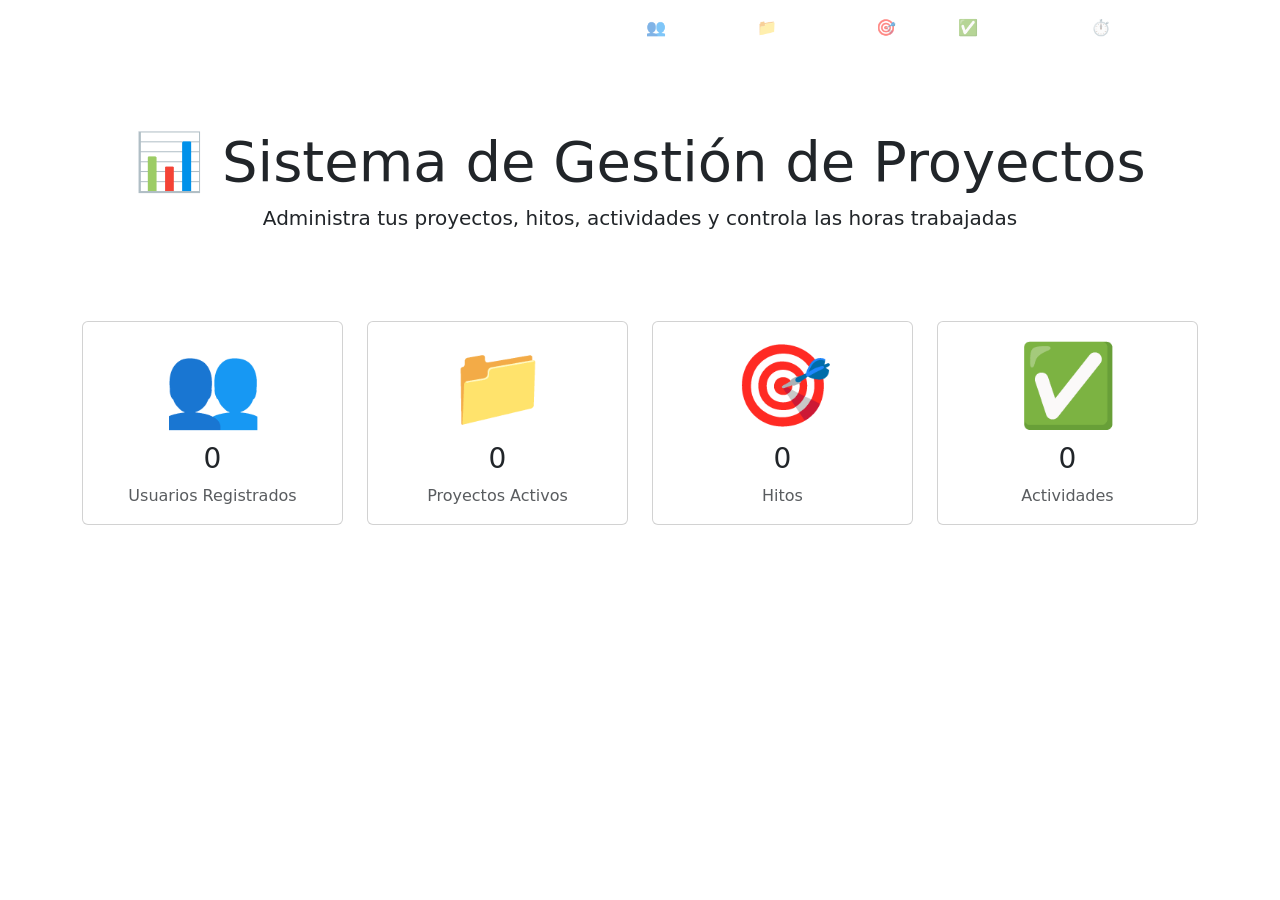
==== src/main/resources/templates/index.html @ f4c06f82 "frontal" ====
<!DOCTYPE html>
<html xmlns:th="http://www.thymeleaf.org">
<head>
    <meta charset="UTF-8">
    <meta name="viewport" content="width=device-width, initial-scale=1.0">
    <title>Sistema de Gestión de Proyectos</title>
    <!-- Bootstrap CSS -->
    <link href="https://cdn.jsdelivr.net/npm/bootstrap@5.1.3/dist/css/bootstrap.min.css" rel="stylesheet">
    <!-- CSS Propio -->
    <link rel="stylesheet" th:href="@{/css/style.css}">
</head>
<body>
    <nav class="navbar navbar-expand-lg navbar-dark">
        <div class="container">
            <a class="navbar-brand" th:href="@{/}">Sistema de Gestión</a>
            <button class="navbar-toggler" type="button" data-bs-toggle="collapse" data-bs-target="#navbarNav">
                <span class="navbar-toggler-icon"></span>
            </button>
            <div class="collapse navbar-collapse" id="navbarNav">
                <ul class="navbar-nav ms-auto">
                    <li class="nav-item">
                        <a class="nav-link" th:href="@{/usuarios}">👥 Usuarios</a>
                    </li>
                    <li class="nav-item">
                        <a class="nav-link" th:href="@{/proyectos}">📁 Proyectos</a>
                    </li>
                    <li class="nav-item">
                        <a class="nav-link" th:href="@{/hitos}">🎯 Hitos</a>
                    </li>
                    <li class="nav-item">
                        <a class="nav-link" th:href="@{/actividades}">✅ Actividades</a>
                    </li>
                    <li class="nav-item">
                        <a class="nav-link" th:href="@{/registros}">⏱️ Registros</a>
                    </li>
                </ul>
            </div>
        </div>
    </nav>

    <div class="container mt-4">
        <div class="hero-section text-center p-5 mb-4 rounded">
            <h1 class="display-4">📊 Sistema de Gestión de Proyectos</h1>
            <p class="lead">Administra tus proyectos, hitos, actividades y controla las horas trabajadas</p>
        </div>

        <div class="row g-4">
            <div class="col-md-3">
                <a th:href="@{/usuarios}" class="text-decoration-none">
                    <div class="card dashboard-card text-center">
                        <div class="card-body">
                            <div class="display-1">👥</div>
                            <h3 id="totalUsuariosDashboard" class="card-title mt-2">0</h3>
                            <p class="card-text text-muted">Usuarios Registrados</p>
                        </div>
                    </div>
                </a>
            </div>
            <div class="col-md-3">
                <a th:href="@{/proyectos}" class="text-decoration-none">
                    <div class="card dashboard-card text-center">
                        <div class="card-body">
                            <div class="display-1">📁</div>
                            <h3 id="totalProyectosDashboard" class="card-title mt-2">0</h3>
                            <p class="card-text text-muted">Proyectos Activos</p>
                        </div>
                    </div>
                </a>
            </div>
            <div class="col-md-3">
                <a th:href="@{/hitos}" class="text-decoration-none">
                    <div class="card dashboard-card text-center">
                        <div class="card-body">
                            <div class="display-1">🎯</div>
                            <h3 id="totalHitosDashboard" class="card-title mt-2">0</h3>
                            <p class="card-text text-muted">Hitos</p>
                        </div>
                    </div>
                </a>
            </div>
            <div class="col-md-3">
                <a th:href="@{/actividades}" class="text-decoration-none">
                    <div class="card dashboard-card text-center">
                        <div class="card-body">
                            <div class="display-1">✅</div>
                            <h3 id="totalActividadesDashboard" class="card-title mt-2">0</h3>
                            <p class="card-text text-muted">Actividades</p>
                        </div>
                    </div>
                </a>
            </div>
        </div>
    </div>

    <!-- Bootstrap JS -->
    <script src="https://cdn.jsdelivr.net/npm/bootstrap@5.1.3/dist/js/bootstrap.bundle.min.js"></script>
    <script>
        const API_URL = 'http://localhost:8080';
        const auth = btoa('admin:admin123');

        async function cargarDashboard() {
            try {
                const [usuarios, proyectos, hitos, actividades] = await Promise.all([
                    fetch(`${API_URL}/usuarios`, { headers: { 'Authorization': `Basic ${auth}` } }).then(r => r.json()),
                    fetch(`${API_URL}/proyectos`, { headers: { 'Authorization': `Basic ${auth}` } }).then(r => r.json()),
                    fetch(`${API_URL}/hitos`, { headers: { 'Authorization': `Basic ${auth}` } }).then(r => r.json()),
                    fetch(`${API_URL}/actividades`, { headers: { 'Authorization': `Basic ${auth}` } }).then(r => r.json())
                ]);

                document.getElementById('totalUsuariosDashboard').textContent = usuarios.length;
                document.getElementById('totalProyectosDashboard').textContent = proyectos.length;
                document.getElementById('totalHitosDashboard').textContent = hitos.length;
                document.getElementById('totalActividadesDashboard').textContent = actividades.length;
            } catch (error) {
                console.error('Error cargando dashboard:', error);
            }
        }

        cargarDashboard();
    </script>
</body>
</html>
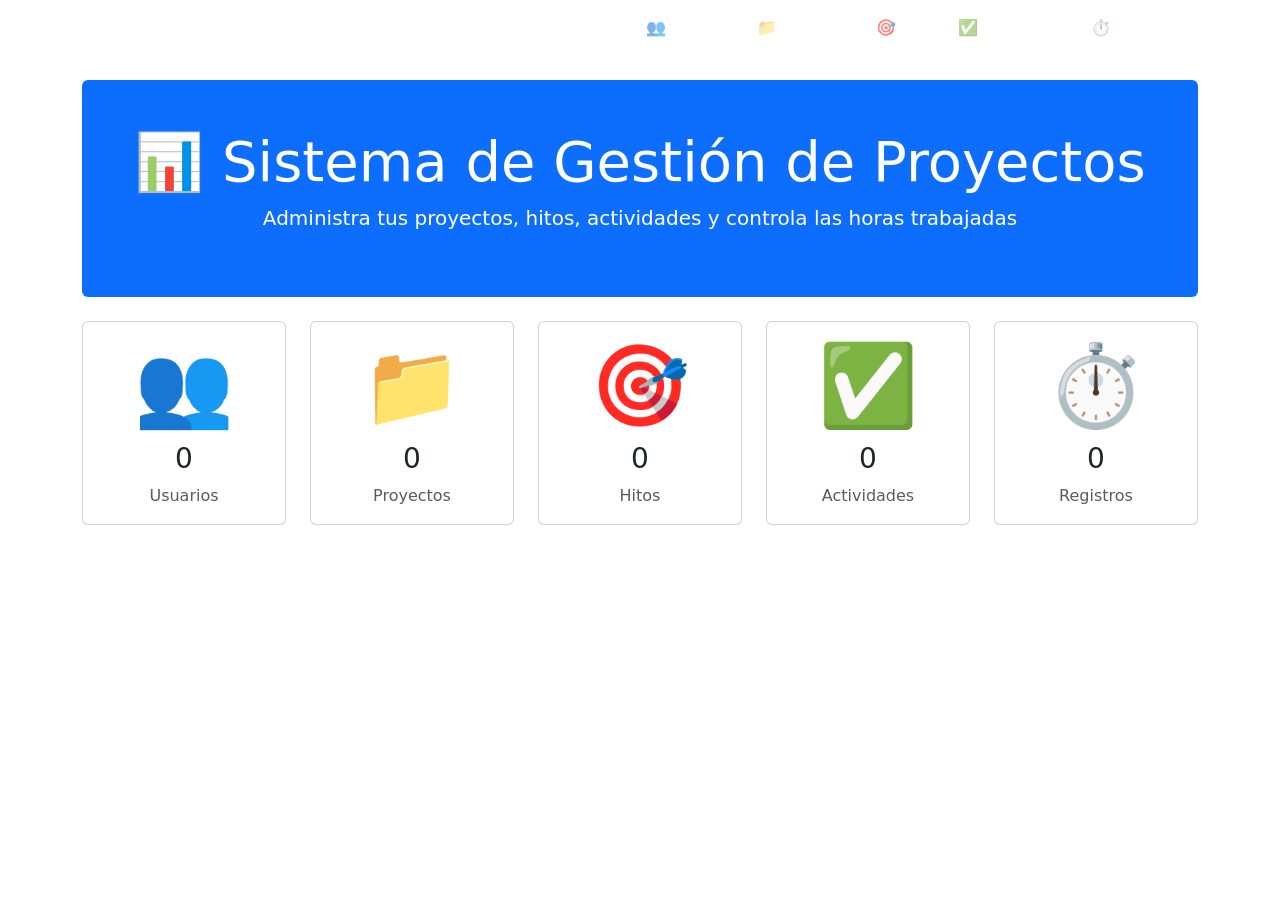
==== commit 301d5d1a: "frontal paginado tambien" ====
--- a/src/main/resources/templates/index.html
+++ b/src/main/resources/templates/index.html
@@ -4,9 +4,7 @@
     <meta charset="UTF-8">
     <meta name="viewport" content="width=device-width, initial-scale=1.0">
     <title>Sistema de Gestión de Proyectos</title>
-    <!-- Bootstrap CSS -->
     <link href="https://cdn.jsdelivr.net/npm/bootstrap@5.1.3/dist/css/bootstrap.min.css" rel="stylesheet">
-    <!-- CSS Propio -->
     <link rel="stylesheet" th:href="@{/css/style.css}">
 </head>
 <body>
@@ -18,58 +16,52 @@
             </button>
             <div class="collapse navbar-collapse" id="navbarNav">
                 <ul class="navbar-nav ms-auto">
-                    <li class="nav-item">
-                        <a class="nav-link" th:href="@{/usuarios}">👥 Usuarios</a>
-                    </li>
-                    <li class="nav-item">
-                        <a class="nav-link" th:href="@{/proyectos}">📁 Proyectos</a>
-                    </li>
-                    <li class="nav-item">
-                        <a class="nav-link" th:href="@{/hitos}">🎯 Hitos</a>
-                    </li>
-                    <li class="nav-item">
-                        <a class="nav-link" th:href="@{/actividades}">✅ Actividades</a>
-                    </li>
-                    <li class="nav-item">
-                        <a class="nav-link" th:href="@{/registros}">⏱️ Registros</a>
-                    </li>
+                    <li class="nav-item"><a class="nav-link" th:href="@{/usuarios}">👥 Usuarios</a></li>
+                    <li class="nav-item"><a class="nav-link" th:href="@{/proyectos}">📁 Proyectos</a></li>
+                    <li class="nav-item"><a class="nav-link" th:href="@{/hitos}">🎯 Hitos</a></li>
+                    <li class="nav-item"><a class="nav-link" th:href="@{/actividades}">✅ Actividades</a></li>
+                    <li class="nav-item"><a class="nav-link" th:href="@{/registros}">⏱️ Registros</a></li>
                 </ul>
             </div>
         </div>
     </nav>
 
-    <div class="container mt-4">
-        <div class="hero-section text-center p-5 mb-4 rounded">
+     <div class="container mt-4">
+        <div class="hero-section text-center p-5 mb-4 rounded bg-primary text-white">
             <h1 class="display-4">📊 Sistema de Gestión de Proyectos</h1>
             <p class="lead">Administra tus proyectos, hitos, actividades y controla las horas trabajadas</p>
         </div>
 
-        <div class="row g-4">
-            <div class="col-md-3">
+        <!-- 5 tarjetas que ocupan todo el ancho -->
+        <div class="row row-cols-2 row-cols-sm-2 row-cols-md-3 row-cols-lg-5 g-4 justify-content-center">
+            <!-- Usuarios -->
+            <div class="col">
                 <a th:href="@{/usuarios}" class="text-decoration-none">
-                    <div class="card dashboard-card text-center">
+                    <div class="card dashboard-card text-center h-100">
                         <div class="card-body">
                             <div class="display-1">👥</div>
                             <h3 id="totalUsuariosDashboard" class="card-title mt-2">0</h3>
-                            <p class="card-text text-muted">Usuarios Registrados</p>
+                            <p class="card-text text-muted">Usuarios</p>
                         </div>
                     </div>
                 </a>
             </div>
-            <div class="col-md-3">
+            <!-- Proyectos -->
+            <div class="col">
                 <a th:href="@{/proyectos}" class="text-decoration-none">
-                    <div class="card dashboard-card text-center">
+                    <div class="card dashboard-card text-center h-100">
                         <div class="card-body">
                             <div class="display-1">📁</div>
                             <h3 id="totalProyectosDashboard" class="card-title mt-2">0</h3>
-                            <p class="card-text text-muted">Proyectos Activos</p>
+                            <p class="card-text text-muted">Proyectos</p>
                         </div>
                     </div>
                 </a>
             </div>
-            <div class="col-md-3">
+            <!-- Hitos -->
+            <div class="col">
                 <a th:href="@{/hitos}" class="text-decoration-none">
-                    <div class="card dashboard-card text-center">
+                    <div class="card dashboard-card text-center h-100">
                         <div class="card-body">
                             <div class="display-1">🎯</div>
                             <h3 id="totalHitosDashboard" class="card-title mt-2">0</h3>
@@ -78,9 +70,10 @@
                     </div>
                 </a>
             </div>
-            <div class="col-md-3">
+            <!-- Actividades -->
+            <div class="col">
                 <a th:href="@{/actividades}" class="text-decoration-none">
-                    <div class="card dashboard-card text-center">
+                    <div class="card dashboard-card text-center h-100">
                         <div class="card-body">
                             <div class="display-1">✅</div>
                             <h3 id="totalActividadesDashboard" class="card-title mt-2">0</h3>
@@ -89,10 +82,21 @@
                     </div>
                 </a>
             </div>
+            <!-- Registros -->
+            <div class="col">
+                <a th:href="@{/registros}" class="text-decoration-none">
+                    <div class="card dashboard-card text-center h-100">
+                        <div class="card-body">
+                            <div class="display-1">⏱️</div>
+                            <h3 id="totalRegistrosDashboard" class="card-title mt-2">0</h3>
+                            <p class="card-text text-muted">Registros</p>
+                        </div>
+                    </div>
+                </a>
+            </div>
         </div>
     </div>
 
-    <!-- Bootstrap JS -->
     <script src="https://cdn.jsdelivr.net/npm/bootstrap@5.1.3/dist/js/bootstrap.bundle.min.js"></script>
     <script>
         const API_URL = 'http://localhost:8080';
@@ -100,17 +104,19 @@
 
         async function cargarDashboard() {
             try {
-                const [usuarios, proyectos, hitos, actividades] = await Promise.all([
-                    fetch(`${API_URL}/usuarios`, { headers: { 'Authorization': `Basic ${auth}` } }).then(r => r.json()),
-                    fetch(`${API_URL}/proyectos`, { headers: { 'Authorization': `Basic ${auth}` } }).then(r => r.json()),
-                    fetch(`${API_URL}/hitos`, { headers: { 'Authorization': `Basic ${auth}` } }).then(r => r.json()),
-                    fetch(`${API_URL}/actividades`, { headers: { 'Authorization': `Basic ${auth}` } }).then(r => r.json())
+                const [usuarios, proyectos, hitos, actividades, registros] = await Promise.all([
+                    fetch(`${API_URL}/usuarios/paginated?page=0&size=1`, { headers: { 'Authorization': `Basic ${auth}` } }).then(r => r.json()),
+                    fetch(`${API_URL}/proyectos/paginated?page=0&size=1`, { headers: { 'Authorization': `Basic ${auth}` } }).then(r => r.json()),
+                    fetch(`${API_URL}/hitos/paginated?page=0&size=1`, { headers: { 'Authorization': `Basic ${auth}` } }).then(r => r.json()),
+                    fetch(`${API_URL}/actividades/paginated?page=0&size=1`, { headers: { 'Authorization': `Basic ${auth}` } }).then(r => r.json()),
+                    fetch(`${API_URL}/registros/paginated?page=0&size=1`, { headers: { 'Authorization': `Basic ${auth}` } }).then(r => r.json())
                 ]);
 
-                document.getElementById('totalUsuariosDashboard').textContent = usuarios.length;
-                document.getElementById('totalProyectosDashboard').textContent = proyectos.length;
-                document.getElementById('totalHitosDashboard').textContent = hitos.length;
-                document.getElementById('totalActividadesDashboard').textContent = actividades.length;
+                document.getElementById('totalUsuariosDashboard').textContent = usuarios.totalElementos || 0;
+                document.getElementById('totalProyectosDashboard').textContent = proyectos.totalElementos || 0;
+                document.getElementById('totalHitosDashboard').textContent = hitos.totalElementos || 0;
+                document.getElementById('totalActividadesDashboard').textContent = actividades.totalElementos || 0;
+                document.getElementById('totalRegistrosDashboard').textContent = registros.totalElementos || 0;
             } catch (error) {
                 console.error('Error cargando dashboard:', error);
             }
